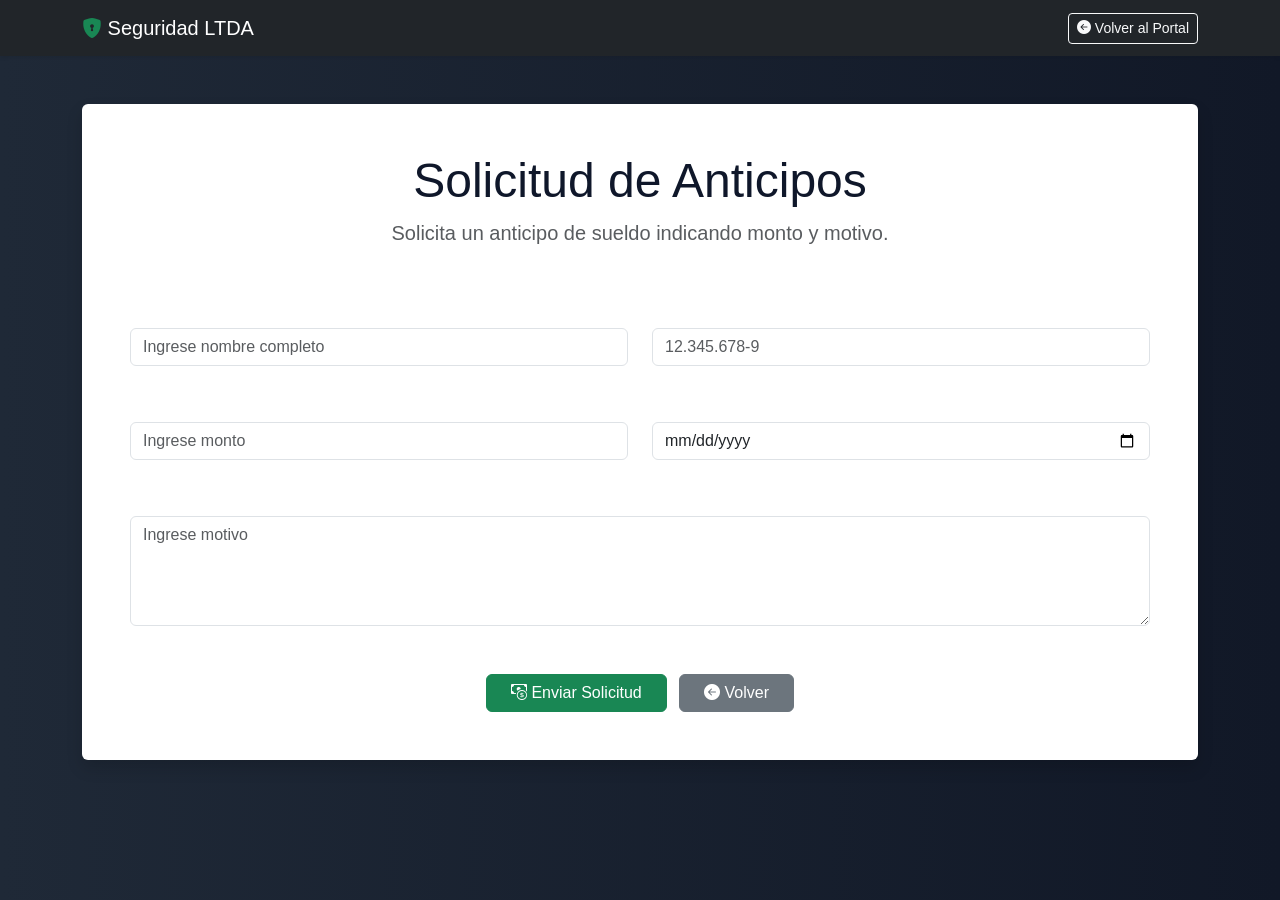
==== anticipos.html @ 876cbe7d "portalEmpleado unido a los html" ====
<!DOCTYPE html>
<html lang="es">
<head>
    <meta charset="UTF-8">
    <meta name="viewport" content="width=device-width, initial-scale=1.0">
    <title>Solicitud de Anticipos - Seguridad LTDA</title>
    <link rel="stylesheet" href="https://cdn.jsdelivr.net/npm/bootstrap@5.3.8/dist/css/bootstrap.min.css">
    <link rel="stylesheet" href="https://cdn.jsdelivr.net/npm/bootstrap-icons@1.13.1/font/bootstrap-icons.min.css">
    <link rel="stylesheet" href="css/estilos.css">
    <script src="js/script.js"></script>
</head>

<body>

    <nav class="navbar navbar-expand-lg navbar-dark bg-dark shadow-sm">
        <div class="container">

            <a class="navbar-brand" href="principal.html">
                <i class="bi bi-shield-lock-fill text-success"></i>
                Seguridad LTDA
            </a>

            <a href="portalEmpleado.html" class="btn btn-outline-light btn-sm">
                <i class="bi bi-arrow-left-circle-fill"></i>
                Volver al Portal
            </a>

        </div>
    </nav>

    <main class="container mt-5 mb-5">

        <section class="shadow p-5 bg-white rounded">

            <div class="text-center mb-5">

                <h1 class="display-5">
                    Solicitud de Anticipos
                </h1>

                <p class="lead text-muted">
                    Solicita un anticipo de sueldo indicando monto y motivo.
                </p>

            </div>

            <form>

                <div class="row g-4">

                    <div class="col-md-6">
                        <label class="form-label fw-bold">
                            Nombre del Trabajador
                        </label>

                        <input type="text"
                               class="form-control"
                               placeholder="Ingrese nombre completo">
                    </div>

                    <div class="col-md-6">
                        <label class="form-label fw-bold">
                            RUT
                        </label>

                        <input type="text"
                               class="form-control"
                               placeholder="12.345.678-9">
                    </div>

                    <div class="col-md-6">
                        <label class="form-label fw-bold">
                            Monto Solicitado
                        </label>

                        <input type="number"
                               class="form-control"
                               placeholder="Ingrese monto">
                    </div>

                    <div class="col-md-6">
                        <label class="form-label fw-bold">
                            Fecha Solicitud
                        </label>

                        <input type="date"
                               class="form-control">
                    </div>

                    <div class="col-12">
                        <label class="form-label fw-bold">
                            Motivo de la Solicitud
                        </label>

                        <textarea class="form-control"
                                  rows="4"
                                  placeholder="Ingrese motivo"></textarea>
                    </div>

                </div>

                <div class="text-center mt-5">

                    <button type="submit"
                            class="btn btn-success px-4 me-2">

                        <i class="bi bi-cash-coin"></i>
                        Enviar Solicitud
                    </button>

                    <a href="portalEmpleado.html"
                       class="btn btn-secondary px-4">

                        <i class="bi bi-arrow-left-circle-fill"></i>
                        Volver
                    </a>

                </div>

            </form>

        </section>

    </main>

</body>
</html>
---- css/estilos.css ----
body{
    background: linear-gradient(to right, #1f2937, #111827);
    font-family: Arial, Helvetica, sans-serif;
    color: white;
}

section{
    background-color: #f9fafb !important;
    border-radius: 15px;
}

h1{
    font-weight: bold;
    color: #0f172a;
}

h2{
    color: #111827;
}

p{
    color: #374151;
}

.btn-primary{
    background-color: #10b981;
    border: none;
    border-radius: 10px;
    padding: 10px 25px;
}

.btn-primary:hover{
    background-color: #059669;
}

/* Lista del principal.html */
.lista-modulos{
    width: 55%;
    margin: auto;
}

.lista-modulos .list-group-item{
    transition: 0.3s;
    color: #111827;
    padding: 4px 10px !important;
    font-size: 0.9rem;
    line-height: 1.2;
    text-align: center;
}

.lista-modulos .list-group-item:hover{
    background-color: #10b981;
    color: white;
}

.lista-modulos .list-group-item i{
    margin-right: 6px;
    font-size: 0.9rem;
    padding: 0;
}
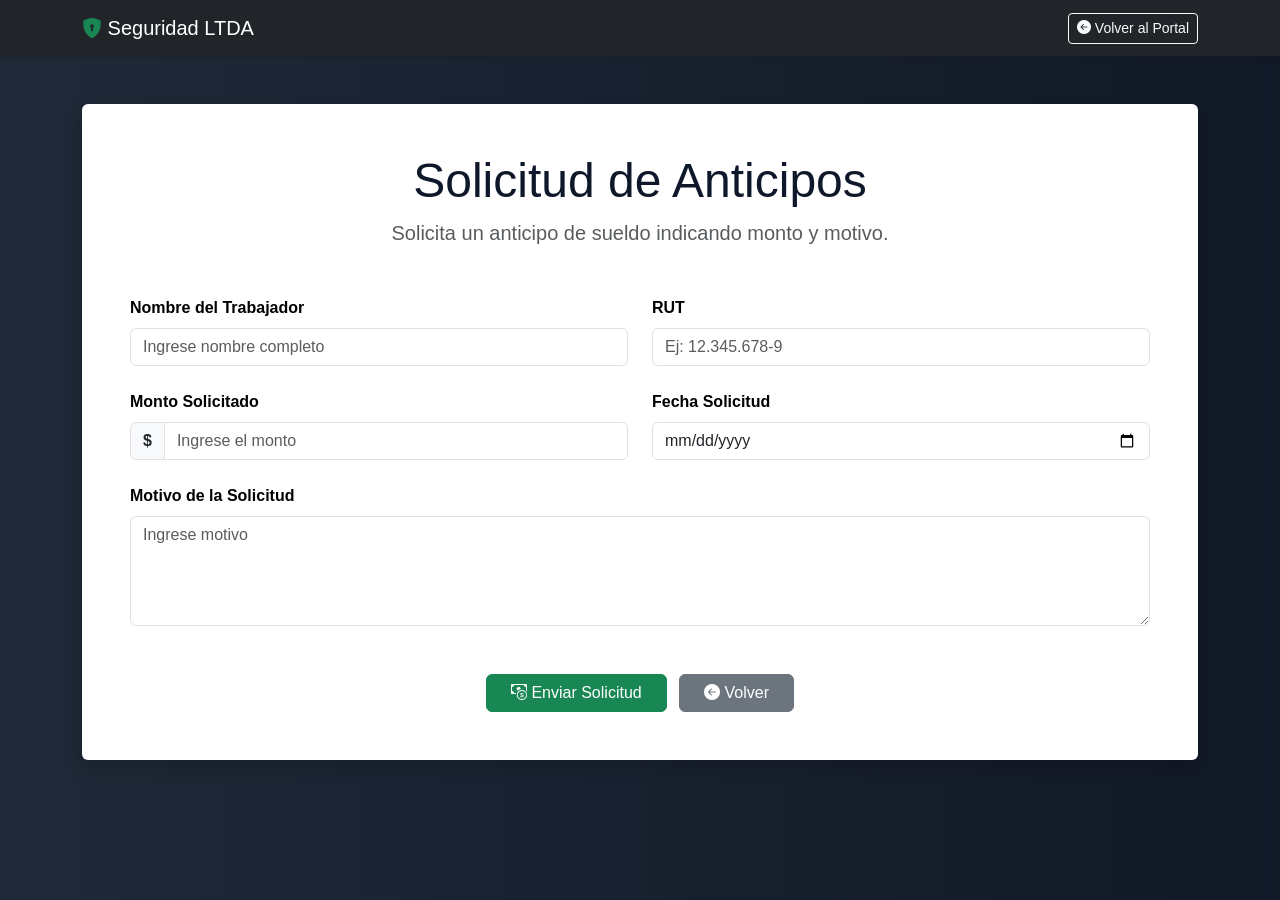
==== commit bf50a7a8: "Alunos html corregidos" ====
--- a/anticipos.html
+++ b/anticipos.html
@@ -1,5 +1,6 @@
 <!DOCTYPE html>
 <html lang="es">
+
 <head>
     <meta charset="UTF-8">
     <meta name="viewport" content="width=device-width, initial-scale=1.0">
@@ -7,12 +8,13 @@
     <link rel="stylesheet" href="https://cdn.jsdelivr.net/npm/bootstrap@5.3.8/dist/css/bootstrap.min.css">
     <link rel="stylesheet" href="https://cdn.jsdelivr.net/npm/bootstrap-icons@1.13.1/font/bootstrap-icons.min.css">
     <link rel="stylesheet" href="css/estilos.css">
-    <script src="js/script.js"></script>
+    <script src="js/script.js" defer></script>
 </head>
 
 <body>
 
     <nav class="navbar navbar-expand-lg navbar-dark bg-dark shadow-sm">
+
         <div class="container">
 
             <a class="navbar-brand" href="principal.html">
@@ -26,6 +28,7 @@
             </a>
 
         </div>
+
     </nav>
 
     <main class="container mt-5 mb-5">
@@ -49,70 +52,79 @@
                 <div class="row g-4">
 
                     <div class="col-md-6">
+
                         <label class="form-label fw-bold">
                             Nombre del Trabajador
                         </label>
 
-                        <input type="text"
-                               class="form-control"
-                               placeholder="Ingrese nombre completo">
+                        <input type="text" class="form-control" placeholder="Ingrese nombre completo">
+
                     </div>
 
                     <div class="col-md-6">
+
                         <label class="form-label fw-bold">
                             RUT
                         </label>
 
-                        <input type="text"
-                               class="form-control"
-                               placeholder="12.345.678-9">
+                        <input type="text" class="form-control" placeholder="Ej: 12.345.678-9">
+
                     </div>
 
                     <div class="col-md-6">
+
                         <label class="form-label fw-bold">
                             Monto Solicitado
                         </label>
 
-                        <input type="number"
-                               class="form-control"
-                               placeholder="Ingrese monto">
+                        <div class="input-group">
+
+                            <span class="input-group-text fw-bold">
+                                $
+                            </span>
+
+                            <input type="number" class="form-control" placeholder="Ingrese el monto">
+
+                        </div>
+
                     </div>
 
                     <div class="col-md-6">
+
                         <label class="form-label fw-bold">
                             Fecha Solicitud
                         </label>
 
-                        <input type="date"
-                               class="form-control">
+                        <input type="date" class="form-control">
+
                     </div>
 
                     <div class="col-12">
+
                         <label class="form-label fw-bold">
                             Motivo de la Solicitud
                         </label>
 
-                        <textarea class="form-control"
-                                  rows="4"
-                                  placeholder="Ingrese motivo"></textarea>
+                        <textarea class="form-control" rows="4" placeholder="Ingrese motivo"></textarea>
+
                     </div>
 
                 </div>
 
                 <div class="text-center mt-5">
 
-                    <button type="submit"
-                            class="btn btn-success px-4 me-2">
+                    <button type="button" class="btn btn-success px-4 me-2" id="enviarAnticipo">
 
                         <i class="bi bi-cash-coin"></i>
                         Enviar Solicitud
+
                     </button>
 
-                    <a href="portalEmpleado.html"
-                       class="btn btn-secondary px-4">
+                    <a href="portalEmpleado.html" class="btn btn-secondary px-4">
 
                         <i class="bi bi-arrow-left-circle-fill"></i>
                         Volver
+
                     </a>
 
                 </div>
@@ -124,4 +136,5 @@
     </main>
 
 </body>
+
 </html>
--- a/css/estilos.css
+++ b/css/estilos.css
@@ -1,7 +1,7 @@
 body{
     background: linear-gradient(to right, #1f2937, #111827);
     font-family: Arial, Helvetica, sans-serif;
-    color: white;
+    color: black;
 }
 
 section{
@@ -57,4 +57,15 @@
     margin-right: 6px;
     font-size: 0.9rem;
     padding: 0;
+}
+
+input[type="date"]::before {
+    content: "Ejemplo: 24 - Abril - 2025";
+    color: #6c757d;
+    position: absolute;
+}
+
+input[type="date"]:focus::before,
+input[type="date"]:valid::before {
+    display: none;
 }
